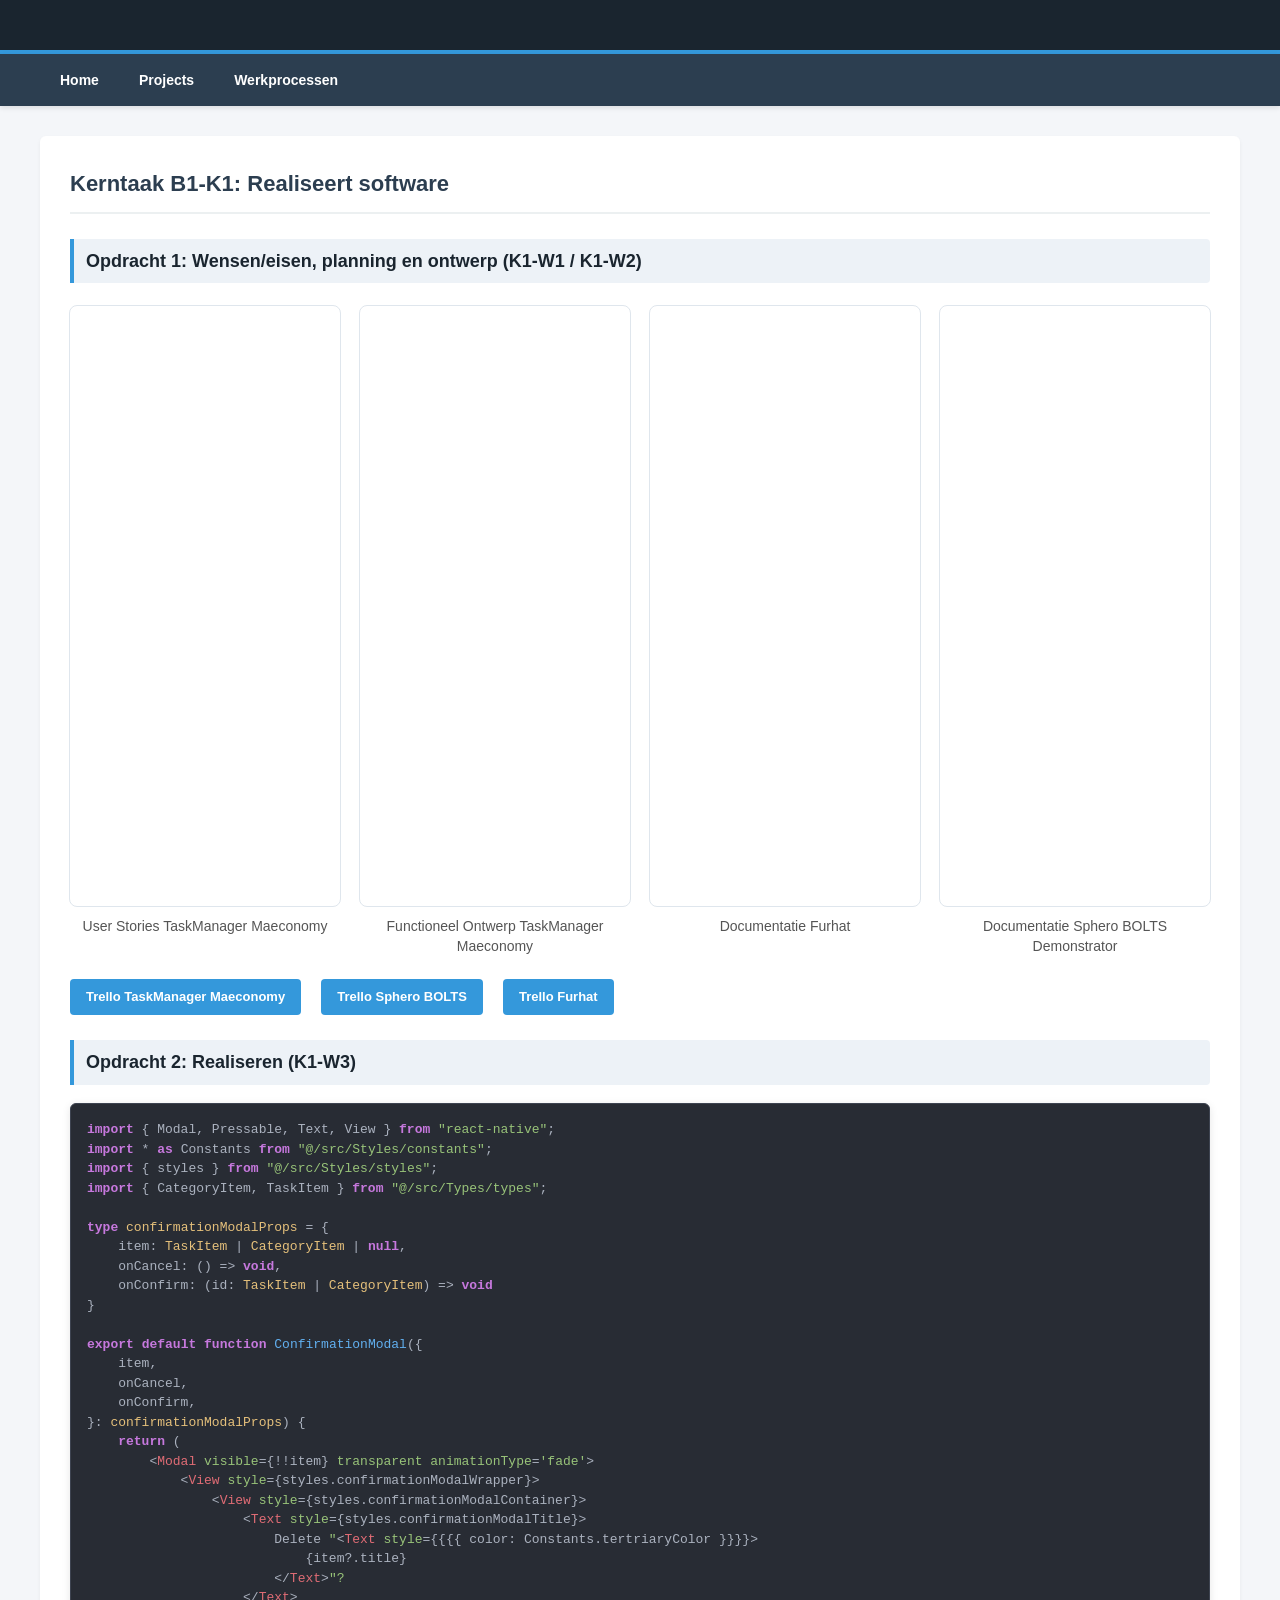
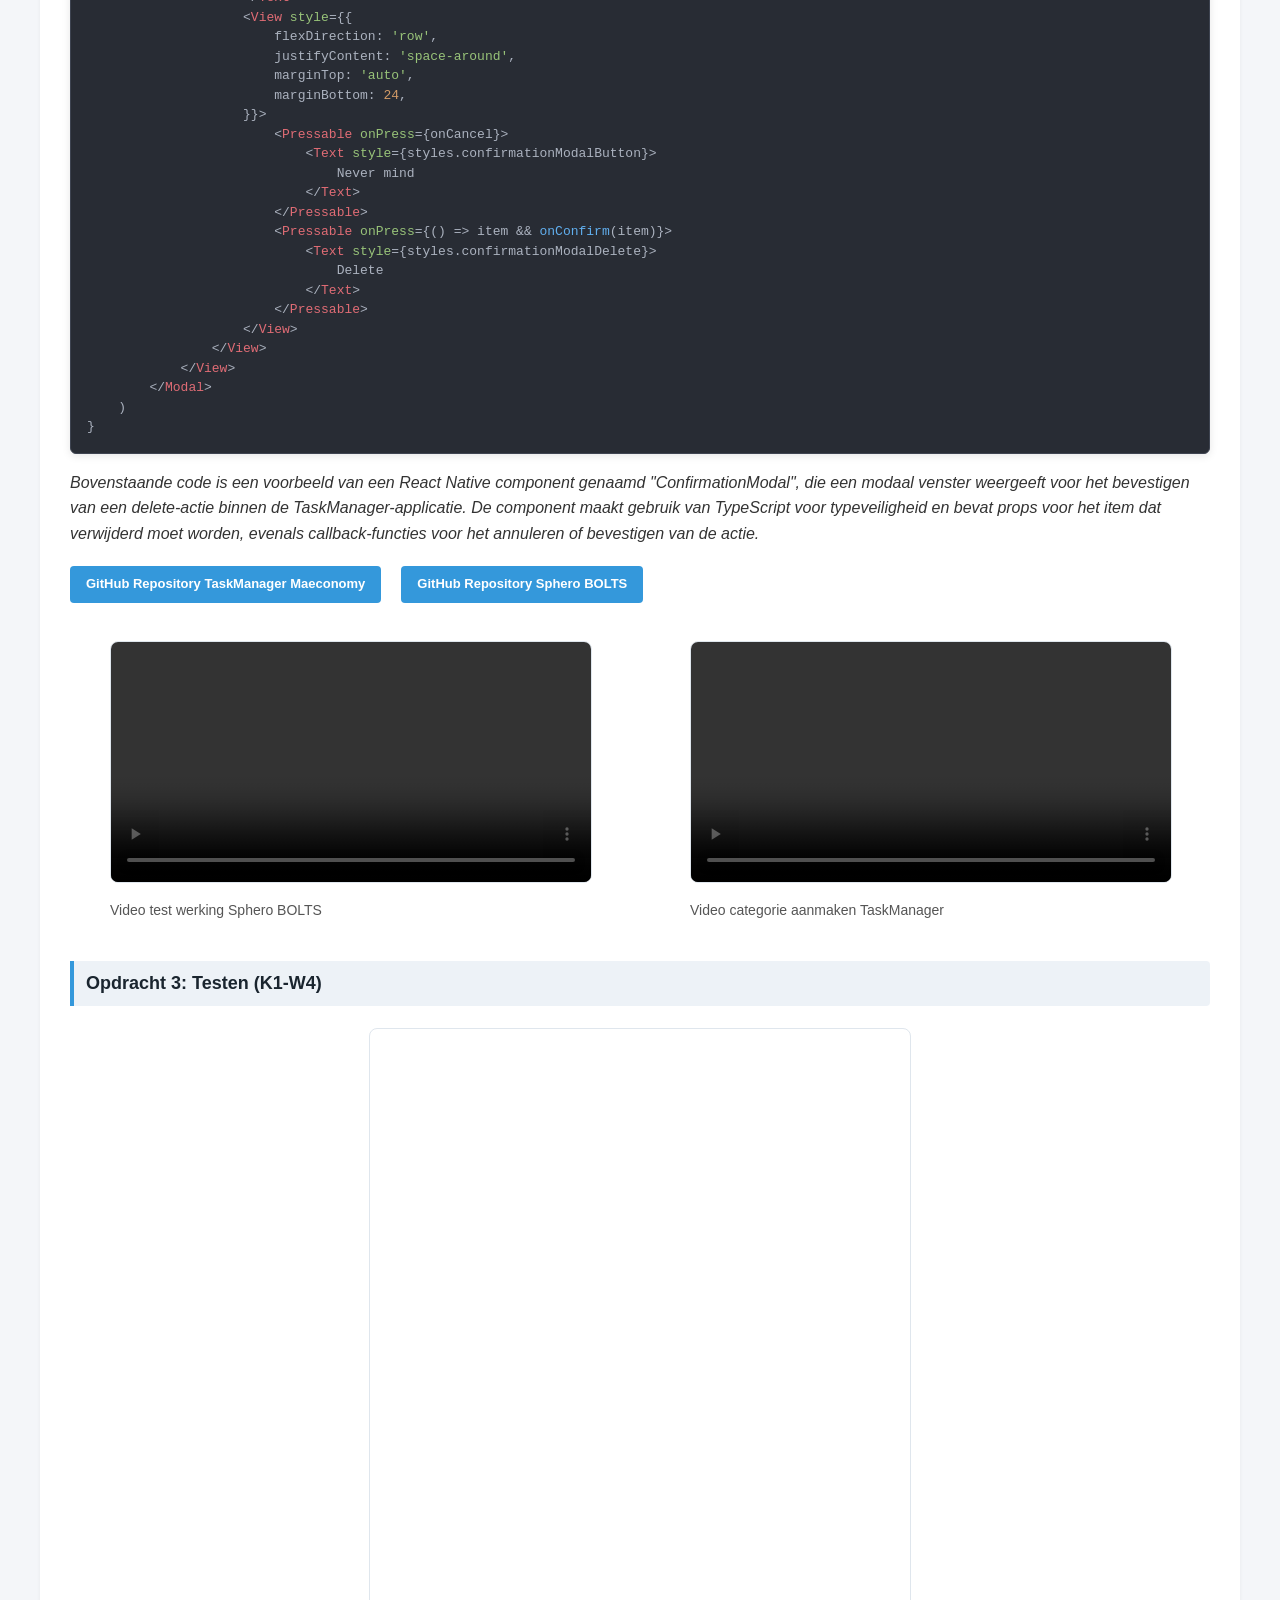
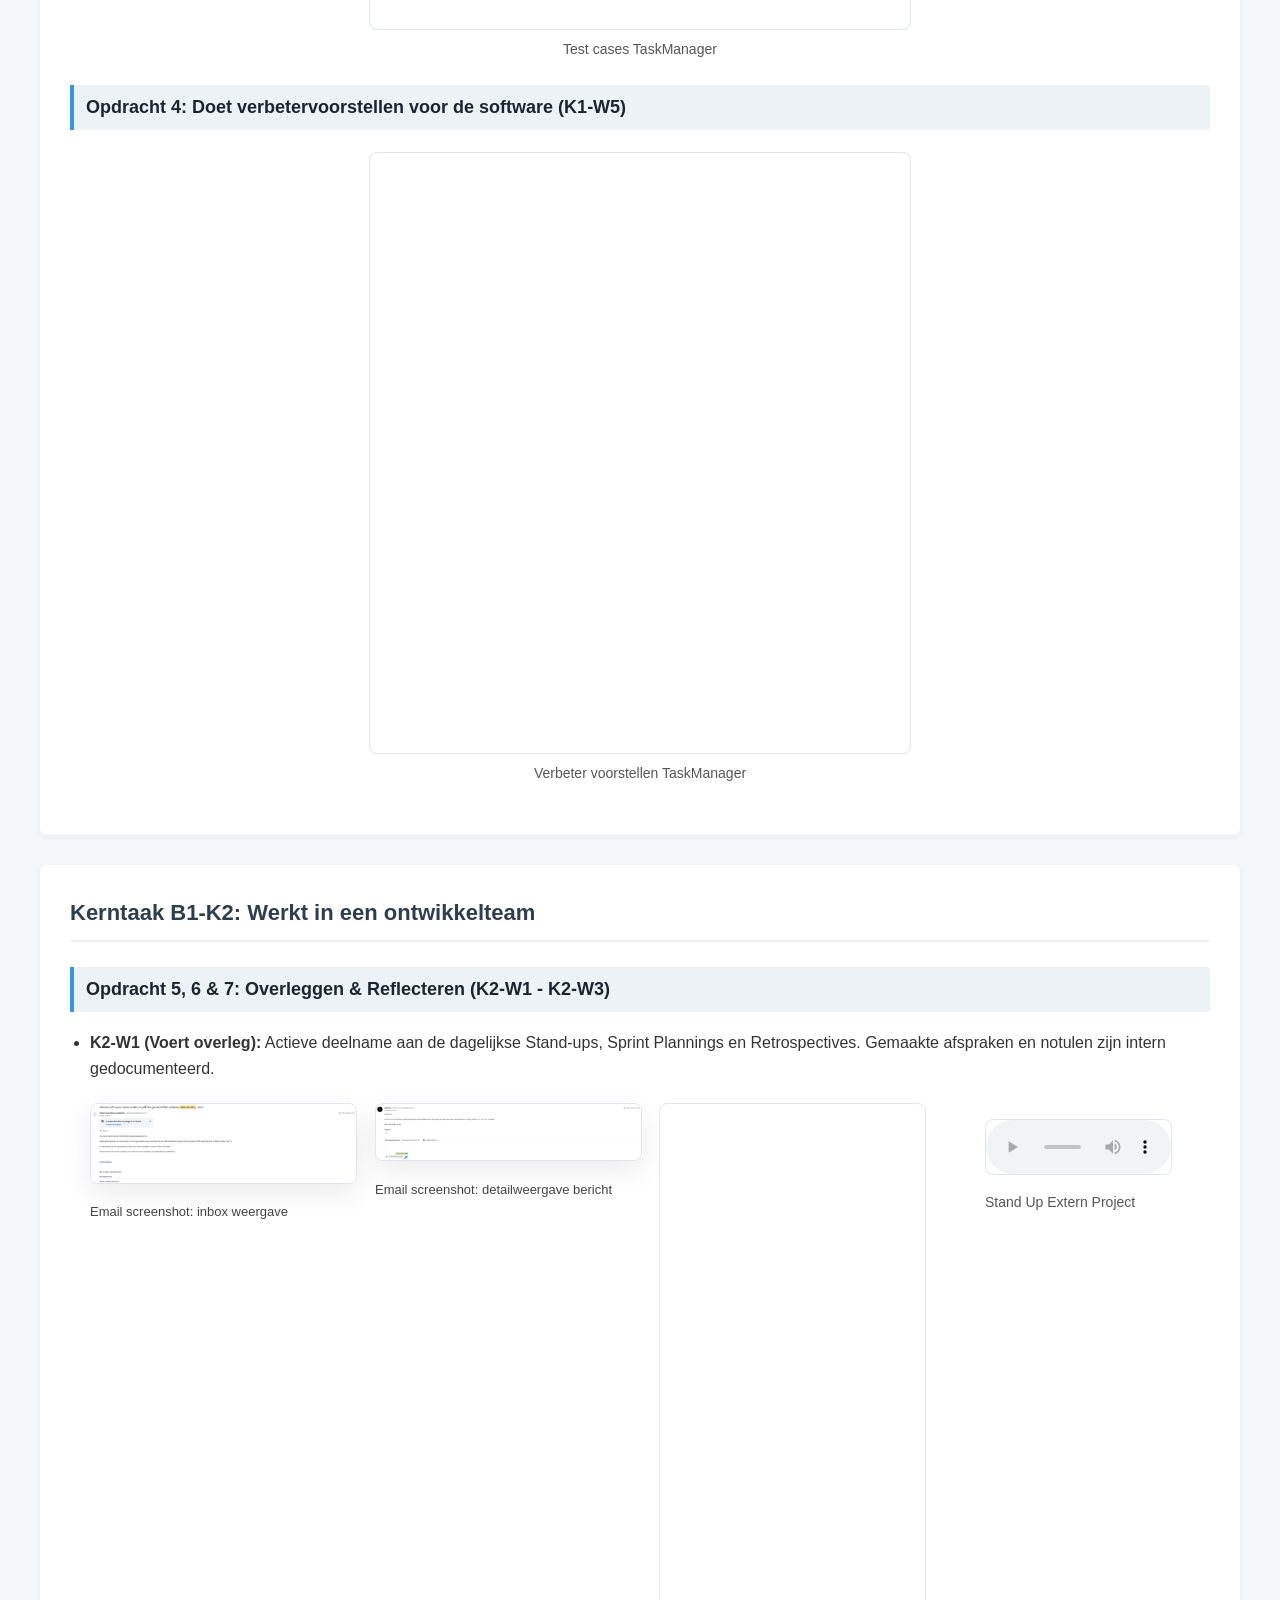
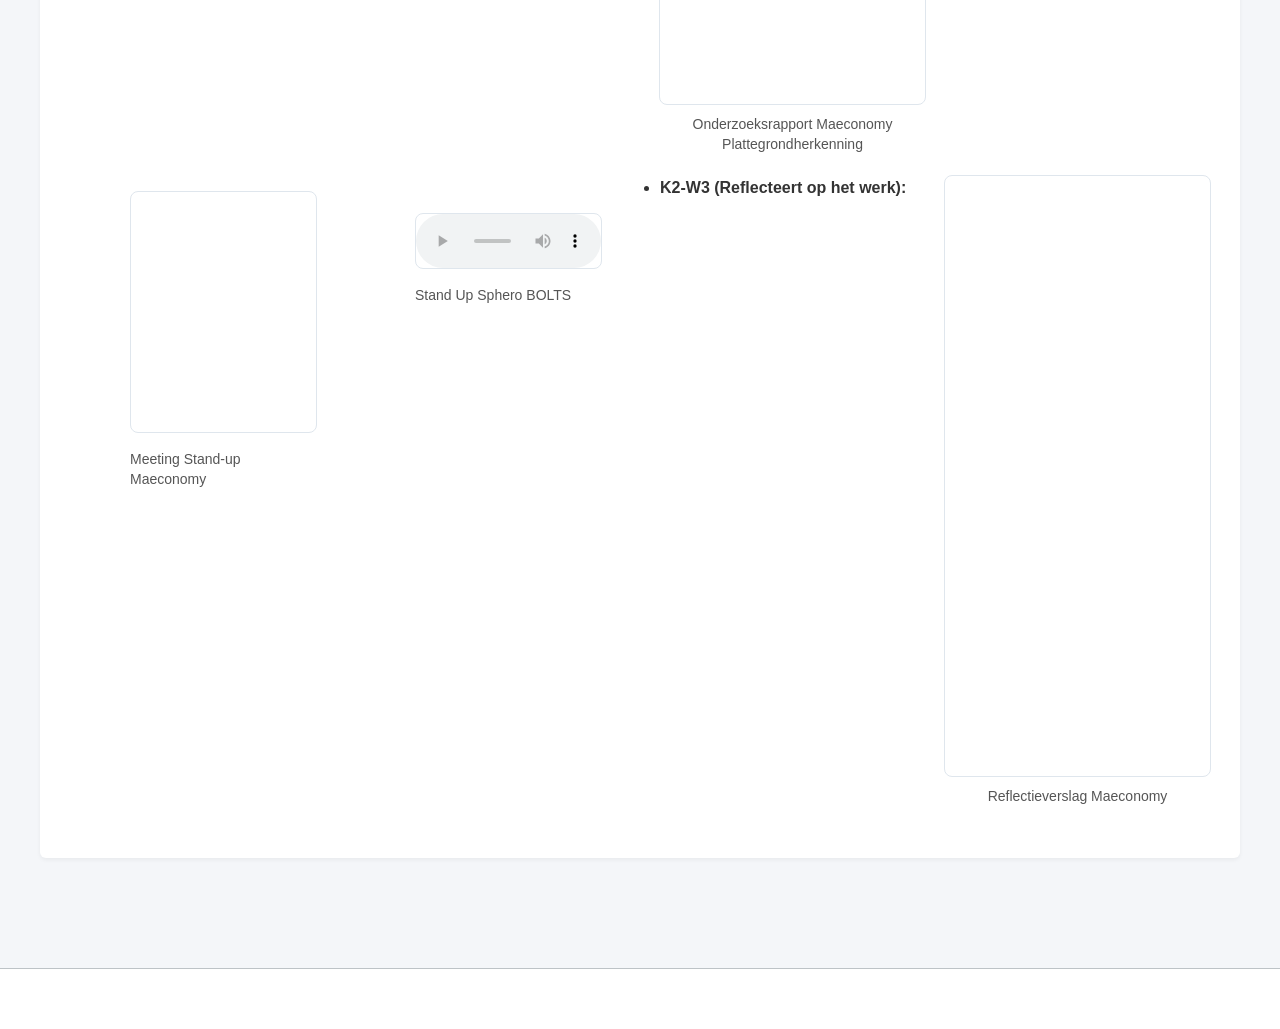
==== werkprocessen.html @ b3687cdc "removed html folder" ====
<!DOCTYPE html>
<html lang="nl">

<head>
    <meta charset="UTF-8">
    <meta name="viewport" content="width=device-width, initial-scale=1.0">
    <title>Examenportfolio Software Developer</title>
    <script src="https://cdn.jsdelivr.net/npm/mermaid@10.9.1/dist/mermaid.min.js"></script>
    <link rel="stylesheet" href="styles.css">
    <script>
        document.addEventListener("DOMContentLoaded", function () {
            mermaid.initialize({
                startOnLoad: true,
                theme: 'neutral',
                securityLevel: 'loose' // Helpt bij het lokaal openen van HTML-bestanden
            });
        });
    </script>
</head>

<body>
    <header>
    </header>
    <nav>
        <div class="nav-container">
            <a href="index.html">Home</a>
            <a href="projects.html">Projects</a>
            <a href="werkprocessen.html">Werkprocessen</a>
        </div>
    </nav>
    <div class="container">
        <section id="b1-k1" class="card">
            <h2>Kerntaak B1-K1: Realiseert software</h2>
            <h3>Opdracht 1: Wensen/eisen, planning en ontwerp (K1-W1 / K1-W2)</h3>
            <div class="figure-grid">
                <figure class="document-figure">
                    <div class="pdf-click-overlay"
                        data-pdf-src="../Bewijsstukken/PDFS/User Stories Task Manager Maeconomy.pdf#toolbar=0"
                        data-pdf-title="User Stories TaskManager Maeconomy"></div>
                    <iframe src="../Bewijsstukken/PDFS/User Stories Task Manager Maeconomy.pdf#toolbar=0" width="500"
                        height="600" data-pdf-title="User Stories TaskManager Maeconomy"></iframe>
                    <figcaption>User Stories TaskManager Maeconomy</figcaption>
                </figure>
                <figure class="document-figure">
                    <div class="pdf-click-overlay"
                        data-pdf-src="../Bewijsstukken/PDFS/Functioneel Ontwerp TaskManager Maeconomy.pdf#toolbar=0"
                        data-pdf-title="Functioneel Ontwerp TaskManager Maeconomy"></div>
                    <iframe src="../Bewijsstukken/PDFS/Functioneel Ontwerp TaskManager Maeconomy.pdf#toolbar=0"
                        width="500" height="600" data-pdf-title="Functioneel Ontwerp TaskManager Maeconomy"></iframe>
                    <figcaption>Functioneel Ontwerp TaskManager Maeconomy</figcaption>
                </figure>
                <figure class="document-figure">
                    <div class="pdf-click-overlay"
                        data-pdf-src="../Bewijsstukken/PDFS/Documentatie Furhat.pdf#toolbar=0"
                        data-pdf-title="Documentatie Furhat"></div>
                    <iframe src="../Bewijsstukken/PDFS/Documentatie Furhat.pdf#toolbar=0" width="500" height="600"
                        data-pdf-title="Documentatie Furhat"></iframe>
                    <figcaption>Documentatie Furhat</figcaption>
                </figure>
                <figure class="document-figure">
                    <div class="pdf-click-overlay"
                        data-pdf-src="../Bewijsstukken/PDFS/Sphero BOLTS Demonstrator.pdf#toolbar=0"
                        data-pdf-title="Documentatie Sphero BOLTS Demonstrator"></div>
                    <iframe src="../Bewijsstukken/PDFS/Sphero BOLTS Demonstrator.pdf#toolbar=0" width="500" height="600"
                        data-pdf-title="Documentatie Sphero BOLTS Demonstrator"></iframe>
                    <figcaption>Documentatie Sphero BOLTS Demonstrator</figcaption>
                </figure>
            </div>

            <div class="resource-links">
                <a href="https://trello.com/b/QUYER3Qf/taskmanagermaeconomy" class="btn-link" target="_blank">Trello
                    TaskManager Maeconomy</a>
                <a href="https://trello.com/b/1ATTnzGC/brightlands-sphero-project" class="btn-link"
                    target="_blank">Trello Sphero BOLTS</a>
                <a href="https://trello.com/b/avZGE5Xx/stadslabs-chatbot-project" class="btn-link"
                    target="_blank">Trello Furhat</a>
            </div>

            <h3>Opdracht 2: Realiseren (K1-W3)</h3>
            <pre><code><span class="keyword">import</span> { Modal, Pressable, Text, View } <span class="keyword">from</span> <span class="string">"react-native"</span>;
<span class="keyword">import</span> * <span class="keyword">as</span> Constants <span class="keyword">from</span> <span class="string">"@/src/Styles/constants"</span>;
<span class="keyword">import</span> { styles } <span class="keyword">from</span> <span class="string">"@/src/Styles/styles"</span>;
<span class="keyword">import</span> { CategoryItem, TaskItem } <span class="keyword">from</span> <span class="string">"@/src/Types/types"</span>;

<span class="keyword">type</span> <span class="type">confirmationModalProps</span> = {
    item: <span class="type">TaskItem</span> | <span class="type">CategoryItem</span> | <span class="keyword">null</span>,
    onCancel: () => <span class="keyword">void</span>,
    onConfirm: (id: <span class="type">TaskItem</span> | <span class="type">CategoryItem</span>) => <span class="keyword">void</span>
}

<span class="keyword">export</span> <span class="keyword">default</span> <span class="keyword">function</span> <span class="function">ConfirmationModal</span>({
    item,
    onCancel,
    onConfirm,
}: <span class="type">confirmationModalProps</span>) {
    <span class="keyword">return</span> (
        &lt;<span class="tag">Modal</span> <span class="attr">visible</span>={!!item} <span class="attr">transparent</span> <span class="attr">animationType</span>=<span class="string">'fade'</span>&gt;
            &lt;<span class="tag">View</span> <span class="attr">style</span>={styles.confirmationModalWrapper}&gt;
                &lt;<span class="tag">View</span> <span class="attr">style</span>={styles.confirmationModalContainer}&gt;
                    &lt;<span class="tag">Text</span> <span class="attr">style</span>={styles.confirmationModalTitle}&gt;
                        Delete <span class="string">"</span>&lt;<span class="tag">Text</span> <span class="attr">style</span>={{{{ color: Constants.tertriaryColor }}}}&gt;
                            {item?.title}
                        &lt;/<span class="tag">Text</span>&gt;<span class="string">"?</span>
                    &lt;/<span class="tag">Text</span>&gt;
                    &lt;<span class="tag">View</span> <span class="attr">style</span>={{
                        flexDirection: <span class="string">'row'</span>,
                        justifyContent: <span class="string">'space-around'</span>,
                        marginTop: <span class="string">'auto'</span>,
                        marginBottom: <span class="number">24</span>,
                    }}&gt;
                        &lt;<span class="tag">Pressable</span> <span class="attr">onPress</span>={onCancel}&gt;
                            &lt;<span class="tag">Text</span> <span class="attr">style</span>={styles.confirmationModalButton}&gt;
                                Never mind
                            &lt;/<span class="tag">Text</span>&gt;
                        &lt;/<span class="tag">Pressable</span>&gt;
                        &lt;<span class="tag">Pressable</span> <span class="attr">onPress</span>={() => item && <span class="function">onConfirm</span>(item)}&gt;
                            &lt;<span class="tag">Text</span> <span class="attr">style</span>={styles.confirmationModalDelete}&gt;
                                Delete
                            &lt;/<span class="tag">Text</span>&gt;
                        &lt;/<span class="tag">Pressable</span>&gt;
                    &lt;/<span class="tag">View</span>&gt;
                &lt;/<span class="tag">View</span>&gt;
            &lt;/<span class="tag">View</span>&gt;
        &lt;/<span class="tag">Modal</span>&gt;
    )
}</code></pre>
            <p><em>Bovenstaande code is een voorbeeld van een React Native component genaamd "ConfirmationModal", die
                    een modaal venster weergeeft voor het bevestigen van een delete-actie binnen de
                    TaskManager-applicatie. De component maakt gebruik van TypeScript voor typeveiligheid en bevat props
                    voor het item dat verwijderd moet worden, evenals callback-functies voor het annuleren of bevestigen
                    van de actie.</em></p>

            <div class="resource-links">
                <a href="https://github.com/Zentyrr/TaskManagerMaeconomy" class="btn-link" target="_blank">GitHub
                    Repository TaskManager Maeconomy</a>
                <a href="https://github.com/MuhammadHasoun/SpheroBolts" class="btn-link" target="_blank">GitHub
                    Repository Sphero BOLTS</a>
            </div>
            <div class="figure-grid">
                <figure class="media-figure">
                    <video width="320" height="240" controls>
                        <source src="../Bewijsstukken/Video's/Demonstratie BOLTS.mp4" type="video/mp4">
                    </video>
                    <figcaption>Video test werking Sphero BOLTS</figcaption>
                </figure>
                <figure class="media-figure">
                    <video width="320" height="240" controls>
                        <source src="../Bewijsstukken/Video's/Screen_Recording_2026-01-12_123313.mp4" type="video/mp4">
                    </video>
                    <figcaption>Video categorie aanmaken TaskManager</figcaption>
                </figure>
            </div>

            <h3>Opdracht 3: Testen (K1-W4)</h3>
            <div class="figure-grid">
                <figure class="document-figure">
                    <div class="pdf-click-overlay"
                        data-pdf-src="../Bewijsstukken/PDFS/Test cases TaskManager.pdf#toolbar=0"
                        data-pdf-title="Test cases TaskManager"></div>
                    <iframe src="../Bewijsstukken/PDFS/Test cases TaskManager.pdf#toolbar=0" width="500" height="600"
                        data-pdf-title="Test cases TaskManager"></iframe>
                    <figcaption>Test cases TaskManager</figcaption>
                </figure>
            </div>

            <h3>Opdracht 4: Doet verbetervoorstellen voor de software (K1-W5)</h3>
            <div class="figure-grid">
                <figure class="document-figure">
                    <div class="pdf-click-overlay"
                        data-pdf-src="../Bewijsstukken/PDFS/Verbetervoorstellen Task Manager.pdf#toolbar=0"
                        data-pdf-title="Verbeter voorstellen TaskManager"></div>
                    <iframe src="../Bewijsstukken/PDFS/Verbetervoorstellen Task Manager.pdf#toolbar=0" width="500"
                        height="600" data-pdf-title="Verbeter voorstellen TaskManager"></iframe>
                    <figcaption>Verbeter voorstellen TaskManager</figcaption>
                </figure>
            </div>
        </section>

        <section id="b1-k2" class="card">
            <h2>Kerntaak B1-K2: Werkt in een ontwikkelteam</h2>
            <h3>Opdracht 5, 6 & 7: Overleggen & Reflecteren (K2-W1 - K2-W3)</h3>
            <ul>
                <li><strong>K2-W1 (Voert overleg):</strong> Actieve deelname aan de dagelijkse Stand-ups, Sprint
                    Plannings en Retrospectives. Gemaakte afspraken en notulen zijn intern gedocumenteerd.</li>
                <div class="figure-grid">
                    <figure class="media-figure screenshot-figure">
                        <a href="#" class="screenshot-lightbox-trigger"
                            data-src="../Bewijsstukken/Screenshots/Screenshot 2026-06-05 051220.png"
                            data-caption="Email screenshot: inbox weergave">
                            <img class="screenshot-image"
                                src="../Bewijsstukken/Screenshots/Screenshot 2026-06-05 051220.png"
                                alt="Email screenshot 1">
                        </a>
                        <figcaption>Email screenshot: inbox weergave</figcaption>
                    </figure>
                    <figure class="media-figure screenshot-figure">
                        <a href="#" class="screenshot-lightbox-trigger"
                            data-src="../Bewijsstukken/Screenshots/Screenshot 2026-06-05 051240.png"
                            data-caption="Email screenshot: detailweergave bericht">
                            <img class="screenshot-image"
                                src="../Bewijsstukken/Screenshots/Screenshot 2026-06-05 051240.png"
                                alt="Email screenshot 2">
                        </a>
                        <figcaption>Email screenshot: detailweergave bericht</figcaption>
                    </figure>
                    <figure class="document-figure">
                        <div class="pdf-click-overlay"
                            data-pdf-src="../Bewijsstukken/PDFS/Onderzoeksrapport Maeconomy Plattegrondherkenning.pdf#toolbar=0"
                            data-pdf-title="Onderzoeksrapport Maeconomy Plattegrondherkenning"></div>
                        <iframe
                            src="../Bewijsstukken/PDFS/Onderzoeksrapport Maeconomy Plattegrondherkenning.pdf#toolbar=0"
                            width="500" height="600"
                            data-pdf-title="Onderzoeksrapport Maeconomy Plattegrondherkenning"></iframe>
                        <figcaption>Onderzoeksrapport Maeconomy Plattegrondherkenning</figcaption>
                    </figure>
                    <figure class="media-figure">
                        <audio controls>
                            <source src="../Bewijsstukken/Audio/27-11-2023 (min 6.47).m4a" type="audio/mp4">
                        </audio>
                        <figcaption>Stand Up Extern Project</figcaption>
                    </figure>
                    <figure class="media-figure">
                        <iframe width="320" height="240" src="https://www.youtube.com/embed/JKkJzpFByNU" 
                            title="Meeting Stand-up Maeconomy" frameborder="0" 
                            allow="accelerometer; autoplay; clipboard-write; encrypted-media; gyroscope; picture-in-picture; web-share" 
                            allowfullscreen>
                        </iframe>
                        <figcaption>Meeting Stand-up Maeconomy</figcaption>
                    </figure>
                    <div class="figure-grid">
                        <figure class="media-figure">
                            <audio controls>
                                <source src="../Bewijsstukken/Audio/Februari 7 Stand up.m4a" type="audio/mp4">
                            </audio>
                            <figcaption>Stand Up Sphero BOLTS</figcaption>
                        </figure>

                    </div>
                    <li><strong>K2-W3 (Reflecteert op het werk):</strong></li>
                    <figure class="document-figure">
                        <div class="pdf-click-overlay"
                            data-pdf-src="../Bewijsstukken/PDFS/Reflectieverslag Maeconomy.pdf#toolbar=0"
                            data-pdf-title="Reflectieverslag Maeconomy"></div>
                        <iframe src="../Bewijsstukken/PDFS/Reflectieverslag Maeconomy.pdf#toolbar=0" width="500"
                            height="600" data-pdf-title="Reflectieverslag Maeconomy"
                            data-pdf-title="Reflectieverslag Maeconomy"></iframe>
                        <figcaption>Reflectieverslag Maeconomy</figcaption>
                    </figure>
            </ul>

        </section>
    </div>

    <div id="lightboxOverlay" class="lightbox-overlay" aria-hidden="true">
        <div class="lightbox-content" role="dialog" aria-modal="true" aria-labelledby="lightboxCaption">
            <button type="button" class="lightbox-close" aria-label="Sluit screenshot">×</button>
            <img id="lightboxImage" src="" alt="Screenshot preview">
            <p id="lightboxCaption"></p>
        </div>
    </div>

    <div id="pdfFullscreenOverlay" class="pdf-fullscreen-overlay" aria-hidden="true">
        <div class="pdf-fullscreen-content" role="dialog" aria-modal="true">
            <button type="button" class="pdf-fullscreen-close" aria-label="Sluit PDF">×</button>
            <iframe id="pdfFullscreenFrame" src="" title="PDF Viewer"></iframe>
            <p id="pdfFullscreenTitle" class="pdf-fullscreen-title"></p>
        </div>
    </div>

    <div class="footer">

    </div>

    <script>
        document.addEventListener('DOMContentLoaded', function () {
            // Screenshot Lightbox
            const overlay = document.getElementById('lightboxOverlay');
            const lightboxImage = document.getElementById('lightboxImage');
            const lightboxCaption = document.getElementById('lightboxCaption');
            const closeButton = overlay.querySelector('.lightbox-close');
            const triggers = document.querySelectorAll('.screenshot-lightbox-trigger');

            function openLightbox(src, caption, alt) {
                lightboxImage.src = src;
                lightboxImage.alt = alt;
                lightboxCaption.textContent = caption;
                overlay.classList.add('visible');
                overlay.setAttribute('aria-hidden', 'false');
            }

            function closeLightbox() {
                overlay.classList.remove('visible');
                overlay.setAttribute('aria-hidden', 'true');
                lightboxImage.src = '';
            }

            triggers.forEach(trigger => {
                trigger.addEventListener('click', function (event) {
                    event.preventDefault();
                    openLightbox(this.dataset.src, this.dataset.caption, this.querySelector('img').alt);
                });
            });

            closeButton.addEventListener('click', closeLightbox);
            overlay.addEventListener('click', function (event) {
                if (event.target === overlay) {
                    closeLightbox();
                }
            });

            document.addEventListener('keydown', function (event) {
                if (event.key === 'Escape' && overlay.classList.contains('visible')) {
                    closeLightbox();
                }
            });

            // PDF Fullscreen Viewer
            const pdfOverlay = document.getElementById('pdfFullscreenOverlay');
            const pdfFrame = document.getElementById('pdfFullscreenFrame');
            const pdfTitle = document.getElementById('pdfFullscreenTitle');
            const pdfCloseButton = pdfOverlay.querySelector('.pdf-fullscreen-close');
            const pdfClickOverlays = document.querySelectorAll('.pdf-click-overlay');

            function openPdfFullscreen(src, title) {
                pdfFrame.src = src;
                pdfTitle.textContent = title;
                pdfOverlay.classList.add('visible');
                pdfOverlay.setAttribute('aria-hidden', 'false');
                document.body.style.overflow = 'hidden';
            }

            function closePdfFullscreen() {
                pdfOverlay.classList.remove('visible');
                pdfOverlay.setAttribute('aria-hidden', 'true');
                pdfFrame.src = '';
                document.body.style.overflow = 'auto';
            }

            pdfClickOverlays.forEach(overlay => {
                overlay.addEventListener('click', function (event) {
                    event.stopPropagation();
                    const src = this.getAttribute('data-pdf-src');
                    const title = this.getAttribute('data-pdf-title') || 'PDF Document';
                    openPdfFullscreen(src, title);
                });
            });

            pdfCloseButton.addEventListener('click', closePdfFullscreen);
            pdfOverlay.addEventListener('click', function (event) {
                if (event.target === pdfOverlay) {
                    closePdfFullscreen();
                }
            });

            document.addEventListener('keydown', function (event) {
                if (event.key === 'Escape' && pdfOverlay.classList.contains('visible')) {
                    closePdfFullscreen();
                }
            });
        });
    </script>
</body>

</html>
---- styles.css ----
:root {
            --primary-color: #2c3e50;
            --secondary-color: #1a252f;
            --accent-color: #3498db;
            --bg-color: #f4f6f9;
            --card-bg: #ffffff;
            --text-color: #333333;
            --border-color: #bdc3c7;
        }

        body {
            font-family: 'Segoe UI', Tahoma, Geneva, Verdana, sans-serif;
            line-height: 1.6;
            color: var(--text-color);
            margin: 0;
            padding: 0;
            background-color: var(--bg-color);
        }

        header {
            background-color: var(--secondary-color);
            color: #ffffff;
            padding: 25px 30px;
            border-bottom: 4px solid var(--accent-color);
        }

        header h1 {
            margin: 0;
            font-size: 26px;
            letter-spacing: 0.5px;
        }

        header p {
            margin: 5px 0 0 0;
            font-size: 14px;
            color: #b8c2cc;
        }

        nav {
            background-color: var(--primary-color);
            padding: 0;
            position: sticky;
            top: 0;
            z-index: 1000;
            box-shadow: 0 2px 5px rgba(0, 0, 0, 0.1);
        }

        nav .nav-container {
            max-width: 1200px;
            margin: 0 auto;
            display: flex;
            flex-direction: row;
            flex-wrap: wrap;
        }

        nav a {
            color: #ffffff;
            text-decoration: none;
            padding: 15px 20px;
            font-weight: 600;
            font-size: 14px;
            transition: background-color 0.3s;
            
        }

        nav a:hover {
            background-color: var(--accent-color);
        }

        .container {
            padding: 30px 20px;
            max-width: 1200px;
            margin: 0 auto;
        }

        .hero {
            background: linear-gradient(135deg, var(--primary-color) 0%, var(--secondary-color) 100%);
            color: #ffffff;
            padding: 80px 40px;
            border-radius: 8px;
            text-align: center;
            margin-bottom: 60px;
            box-shadow: 0 10px 30px rgba(0, 0, 0, 0.1);
        }

        .hero-content h2 {
            color: #ffffff;
            border: none;
            padding: 0;
            font-size: 42px;
            margin: 0 0 20px 0;
        }

        .hero-subtitle {
            font-size: 18px;
            line-height: 1.8;
            margin-bottom: 30px;
            max-width: 700px;
            margin-left: auto;
            margin-right: auto;
            color: #e8f0f7;
        }

        .hero-buttons {
            display: flex;
            gap: 15px;
            justify-content: center;
            flex-wrap: wrap;
        }

        .btn-primary {
            display: inline-block;
            background-color: var(--accent-color);
            color: #ffffff;
            text-decoration: none;
            padding: 12px 28px;
            border-radius: 4px;
            font-weight: 700;
            font-size: 15px;
            transition: all 0.3s;
            border: 2px solid var(--accent-color);
        }

        .btn-primary:hover {
            background-color: #2980b9;
            border-color: #2980b9;
            transform: translateY(-2px);
            box-shadow: 0 6px 16px rgba(52, 152, 219, 0.3);
        }

        .btn-secondary {
            display: inline-block;
            background-color: transparent;
            color: #ffffff;
            text-decoration: none;
            padding: 12px 28px;
            border-radius: 4px;
            font-weight: 700;
            font-size: 15px;
            transition: all 0.3s;
            border: 2px solid #ffffff;
        }

        .btn-secondary:hover {
            background-color: rgba(255, 255, 255, 0.1);
            transform: translateY(-2px);
        }

        .about-me {
            background: var(--card-bg);
            padding: 50px 40px;
            border-radius: 8px;
            box-shadow: 0 2px 8px rgba(0, 0, 0, 0.05);
        }

        .about-me h2 {
            text-align: center;
            margin-bottom: 40px;
        }

        .about-content {
            max-width: 900px;
            margin: 0 auto;
        }

        .about-text p {
            font-size: 16px;
            line-height: 1.8;
            margin-bottom: 20px;
            color: #555;
        }

        .skills-highlight {
            background: #f8f9fa;
            padding: 25px 30px;
            border-left: 4px solid var(--accent-color);
            border-radius: 4px;
            margin-top: 30px;
        }

        .skills-highlight h3 {
            background: none;
            padding: 0;
            border: none;
            margin: 0 0 15px 0;
            color: var(--primary-color);
            font-size: 18px;
        }

        .skills-highlight ul {
            list-style: none;
            padding: 0;
            margin: 0;
            display: grid;
            grid-template-columns: repeat(auto-fit, minmax(250px, 1fr));
            gap: 12px;
        }

        .skills-highlight li {
            padding: 10px 0;
            color: #333;
            border-bottom: 1px solid #e2e8f0;
            margin: 0;
        }

        .skills-highlight li:last-child {
            border-bottom: none;
        }

        .skills-highlight li::before {
            content: "✓ ";
            color: var(--accent-color);
            font-weight: bold;
            margin-right: 8px;
        }

        .card {
            background: var(--card-bg);
            padding: 30px;
            margin-bottom: 30px;
            border-radius: 6px;
            box-shadow: 0 2px 4px rgba(0, 0, 0, 0.05);
        }

        .figure-grid {
            display: grid;
            grid-template-columns: repeat(auto-fit, minmax(220px, 1fr));
            gap: 20px;
            margin: 22px 0;
            align-items: start;
        }

        .document-figure {
            display: flex;
            flex-direction: column;
            align-items: center;
            text-align: center;
            margin: 0;
            position: relative;
        }

        .pdf-click-overlay {
            position: absolute;
            top: 0;
            left: 0;
            width: 100%;
            height: 100%;
            cursor: pointer;
            z-index: 10;
        }

        .screenshot-figure {
            max-width: 420px;
            width: 100%;
            margin: 0 auto;
        }

        .document-figure iframe,
        .media-figure iframe,
        .media-figure video,
        .media-figure audio,
        .screenshot-image {
            width: 100%;
            max-width: 540px;
            border: 1px solid #dfe6ed;
            border-radius: 8px;
            background: #ffffff;
        }

        .screenshot-image {
            max-height: 340px;
            object-fit: contain;
            box-shadow: 0 10px 28px rgba(0, 0, 0, 0.08);
        }

        .document-figure figcaption,
        .media-figure figcaption {
            margin-top: 10px;
            font-size: 14px;
            color: #555;
            line-height: 1.4;
        }

        .screenshot-figure figcaption {
            margin-top: 12px;
            font-size: 13px;
            color: #444;
            max-width: 540px;
        }

        .screenshot-lightbox-trigger {
            display: block;
            width: 100%;
            max-width: 540px;
            cursor: zoom-in;
            text-decoration: none;
        }

        .lightbox-overlay {
            position: fixed;
            inset: 0;
            background: rgba(12, 22, 37, 0.82);
            display: none;
            align-items: center;
            justify-content: center;
            padding: 24px;
            z-index: 2000;
        }

        .lightbox-overlay.visible {
            display: flex;
        }

        .lightbox-content {
            max-width: 90vw;
            max-height: 90vh;
            width: 100%;
            position: relative;
            display: flex;
            flex-direction: column;
            align-items: center;
            gap: 16px;
        }

        .lightbox-content img {
            width: 100%;
            max-height: 80vh;
            object-fit: contain;
            border-radius: 12px;
            box-shadow: 0 24px 60px rgba(0, 0, 0, 0.35);
        }

        .lightbox-close {
            position: absolute;
            top: -10px;
            right: -10px;
            width: 40px;
            height: 40px;
            border: none;
            border-radius: 50%;
            background: rgba(255, 255, 255, 0.95);
            color: #1a252f;
            font-size: 24px;
            line-height: 1;
            cursor: pointer;
            box-shadow: 0 8px 22px rgba(0, 0, 0, 0.15);
        }

        .lightbox-close:hover {
            background: #ffffff;
        }

        .lightbox-content p {
            margin: 0;
            font-size: 14px;
            color: #f1f5f9;
            text-align: center;
            max-width: 90vw;
        }

        .resource-links {
            display: flex;
            flex-wrap: wrap;
            gap: 10px;
            margin: 20px 0;
        }

        h2 {
            color: var(--primary-color);
            border-bottom: 2px solid #ecf0f1;
            padding-bottom: 10px;
            margin-top: 0;
            font-size: 22px;
        }

        h3 {
            color: var(--secondary-color);
            margin-top: 25px;
            font-size: 18px;
            background-color: #edf2f7;
            padding: 8px 12px;
            border-left: 4px solid var(--accent-color);
            border-radius: 0 4px 4px 0;
        }

        ul,
        ol {
            padding-left: 20px;
        }

        li {
            margin-bottom: 8px;
        }

        table {
            width: 100%;
            border-collapse: collapse;
            margin: 20px 0;
            font-size: 14px;
        }

        table,
        th,
        td {
            border: 1px solid var(--border-color);
        }

        th,
        td {
            padding: 12px;
            text-align: left;
        }

        th {
            background-color: #f8f9fa;
            color: var(--primary-color);
            font-weight: 700;
        }

        tr:nth-child(even) {
            background-color: #fafbfc;
        }

        .badge {
            background-color: #e74c3c;
            color: white;
            padding: 3px 8px;
            border-radius: 3px;
            font-size: 11px;
            font-weight: bold;
            text-transform: uppercase;
        }

        .badge-should {
            background-color: #f39c12;
        }

        .badge-could {
            background-color: #2ecc71;
        }

        textarea {
            width: 100%;
            height: 100px;
            padding: 12px;
            border: 1px solid var(--border-color);
            border-radius: 4px;
            box-sizing: border-box;
            resize: vertical;
            font-family: inherit;
            margin-top: 5px;
            margin-bottom: 15px;
            background-color: #fafafa;
        }

        textarea:focus {
            outline: none;
            border-color: var(--accent-color);
            background-color: #ffffff;
        }

        .btn-link {
            display: inline-block;
            background-color: var(--accent-color);
            color: #ffffff;
            text-decoration: none;
            padding: 8px 16px;
            border-radius: 4px;
            font-weight: 600;
            font-size: 13px;
            margin-right: 10px;
            transition: background-color 0.2s;
        }

        .btn-link:hover {
            background-color: #2980b9;
        }

        .footer {
            text-align: center;
            padding: 30px;
            color: #7f8c8d;
            font-size: 13px;
            border-top: 1px solid var(--border-color);
            background-color: #ffffff;
            margin-top: 50px;
        }

        .diagram-container {
            background: #fafafa;
            padding: 20px;
            border: 1px solid #e2e8f0;
            border-radius: 6px;
            margin-top: 15px;
            display: flex;
            justify-content: center;
        }

        .document-figure iframe {
            cursor: pointer;
            transition: transform 0.2s, box-shadow 0.2s;
        }

        .document-figure iframe:hover {
            transform: scale(1.02);
            box-shadow: 0 4px 12px rgba(0, 0, 0, 0.15);
        }

        .pdf-fullscreen-overlay {
            position: fixed;
            inset: 0;
            background: rgba(12, 22, 37, 0.95);
            display: none;
            align-items: center;
            justify-content: center;
            padding: 24px;
            z-index: 3000;
        }

        .pdf-fullscreen-overlay.visible {
            display: flex;
        }

        .pdf-fullscreen-content {
            position: relative;
            width: 100%;
            height: 90vh;
            max-width: 95vw;
        }

        .pdf-fullscreen-content iframe {
            width: 100%;
            height: 100%;
            border: none;
            border-radius: 8px;
        }

        .pdf-fullscreen-close {
            position: absolute;
            top: -50px;
            right: 0;
            width: 40px;
            height: 40px;
            border: none;
            border-radius: 50%;
            background: rgba(255, 255, 255, 0.95);
            color: #1a252f;
            font-size: 28px;
            line-height: 1;
            cursor: pointer;
            box-shadow: 0 8px 22px rgba(0, 0, 0, 0.25);
            transition: background 0.2s;
        }

        .pdf-fullscreen-close:hover {
            background: #ffffff;
        }

        .pdf-fullscreen-title {
            position: absolute;
            bottom: -45px;
            left: 0;
            color: #f1f5f9;
            font-size: 14px;
            max-width: 95vw;
            white-space: nowrap;
            overflow: hidden;
            text-overflow: ellipsis;
        }

        pre {
            background-color: #282c34;
            color: #abb2bf;
            padding: 16px;
            border-radius: 6px;
            overflow-x: auto;
            font-family: 'Consolas', 'Monaco', 'Courier New', monospace;
            font-size: 13px;
            line-height: 1.5;
            border: 1px solid #3e4451;
            box-shadow: 0 2px 8px rgba(0, 0, 0, 0.1);
            margin: 15px 0;
        }

        code {
            font-family: 'Consolas', 'Monaco', 'Courier New', monospace;
            font-size: 13px;
            color: #d73a49;
        }

        pre code {
            color: #abb2bf;
            background: none;
            padding: 0;
        }

        /* Syntax Highlighting Classes */
        .keyword {
            color: #c678dd;
            font-weight: 600;
        }

        .string {
            color: #98c379;
        }

        .function {
            color: #61afef;
        }

        .type {
            color: #e5c07b;
        }

        .property {
            color: #61afef;
        }

        .comment {
            color: #5c6370;
            font-style: italic;
        }

        .operator {
            color: #abb2bf;
        }

        .tag {
            color: #e06c75;
        }

        .attr {
            color: #98c379;
        }

        .number {
            color: #d19a66;
        }

        .project-carousel {
            background: var(--card-bg);
            padding: 30px;
            border-radius: 6px;
            box-shadow: 0 2px 4px rgba(0, 0, 0, 0.08);
            margin-bottom: 30px;
        }

        .project-carousel h2 {
            margin-top: 0;
            font-size: 28px;
            letter-spacing: 0.2px;
        }

        .carousel-inner {
            display: grid;
            grid-auto-flow: column;
            grid-auto-columns: minmax(260px, 1fr);
            gap: 20px;
            overflow-x: auto;
            scroll-snap-type: x mandatory;
            scroll-behavior: smooth;
            padding-bottom: 10px;
            margin: 25px 0 10px;
        }

        .carousel-inner::-webkit-scrollbar {
            height: 10px;
        }

        .carousel-inner::-webkit-scrollbar-thumb {
            background: rgba(52, 152, 219, 0.5);
            border-radius: 10px;
        }

        .carousel-card {
            background: #ffffff;
            border: 1px solid #e5e9ef;
            border-radius: 10px;
            box-shadow: 0 8px 20px rgba(0, 0, 0, 0.03);
            padding: 24px;
            min-width: 260px;
            scroll-snap-align: start;
            display: flex;
            flex-direction: column;
            justify-content: space-between;
        }

        .carousel-card h3 {
            margin: 0 0 12px;
            font-size: 20px;
            color: var(--secondary-color);
        }

        .carousel-card p {
            margin: 0 0 16px;
            color: #555;
            line-height: 1.5;
            flex-grow: 1;
        }

        .project-tags {
            display: flex;
            flex-wrap: wrap;
            gap: 8px;
            margin-bottom: 18px;
        }

        .project-tag {
            font-size: 11px;
            font-weight: 700;
            text-transform: uppercase;
            letter-spacing: 0.5px;
            padding: 6px 10px;
            border-radius: 999px;
            background: #f1f6fb;
            color: #1f3d5a;
        }

        .carousel-controls {
            display: flex;
            justify-content: space-between;
            gap: 12px;
            flex-wrap: wrap;
            margin-top: 20px;
        }

        .carousel-button {
            flex: 1 1 120px;
            min-width: 100px;
            border: none;
            background: var(--accent-color);
            color: #ffffff;
            padding: 12px 18px;
            border-radius: 8px;
            cursor: pointer;
            font-size: 14px;
            font-weight: 700;
            transition: background-color 0.2s ease;
        }

        .carousel-button:hover {
            background: #2879b4;
        }

        .carousel-button:disabled {
            opacity: 0.55;
            cursor: not-allowed;
        }

        @media (max-width: 900px) {
            .carousel-inner {
                grid-auto-columns: minmax(220px, 1fr);
            }
        }

        @media (max-width: 640px) {
            .carousel-inner {
                grid-auto-columns: minmax(100%, 1fr);
            }

            .carousel-controls {
                flex-direction: column;
                align-items: stretch;
            }
        }

        @media (max-width: 768px) {
            nav .nav-container {
                flex-direction: column;
            }

            nav a {
                padding: 10px 20px;
                border-bottom: 1px solid rgba(255, 255, 255, 0.1);
            }

            table {
                display: block;
                overflow-x: auto;
            }

            pre {
                font-size: 12px;
                padding: 12px;
            }
        }
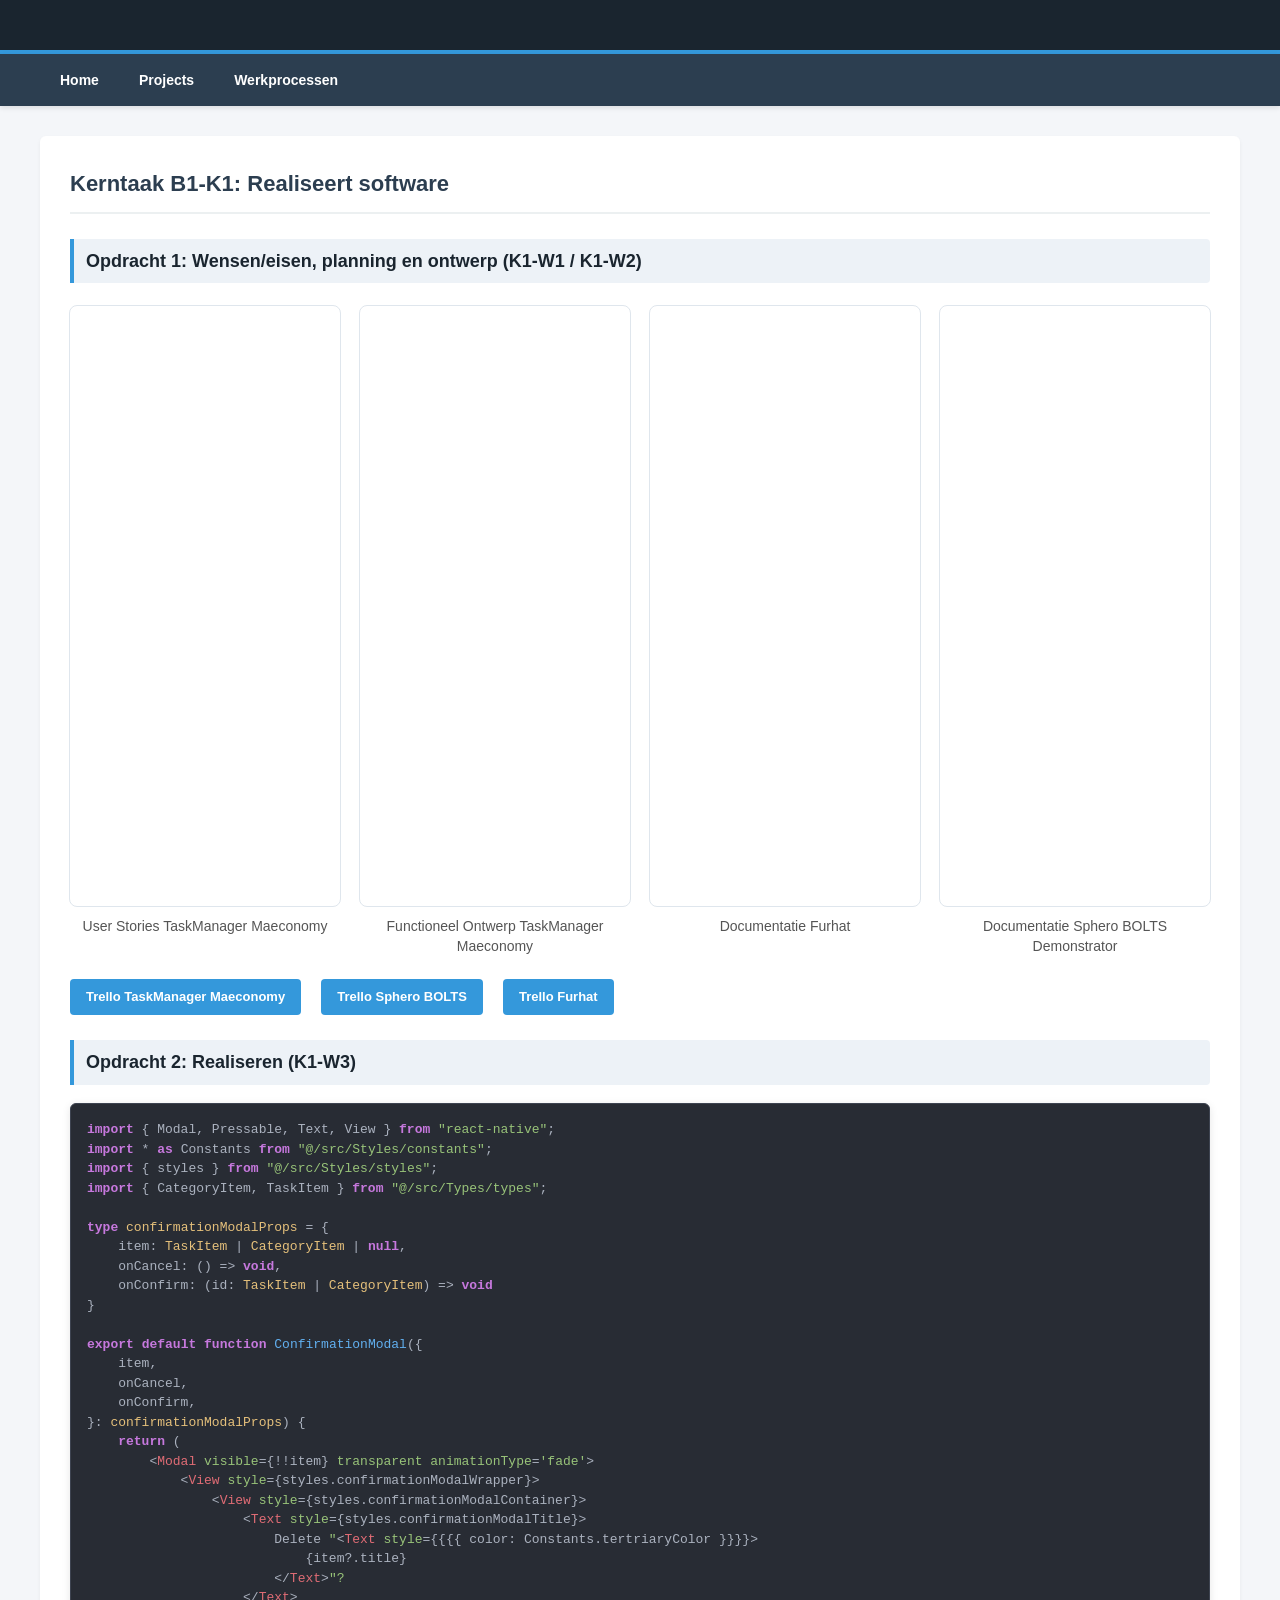
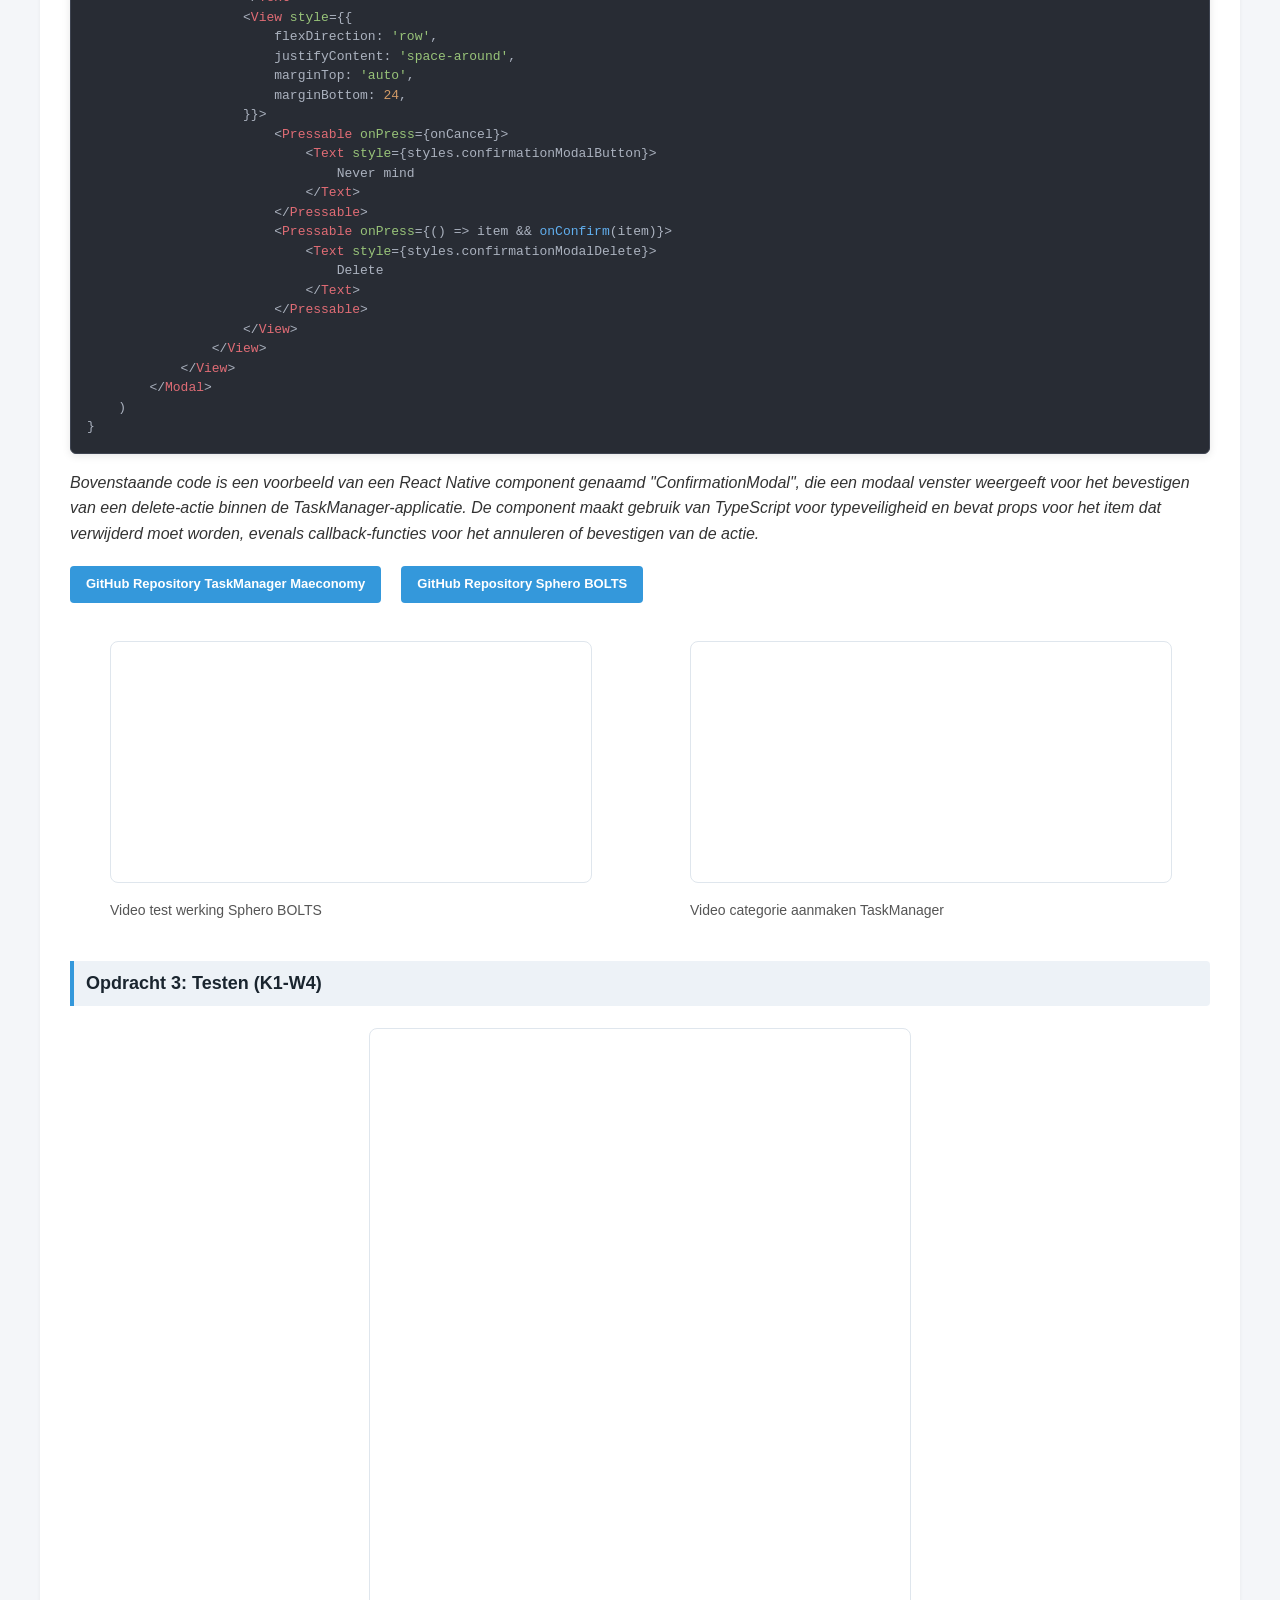
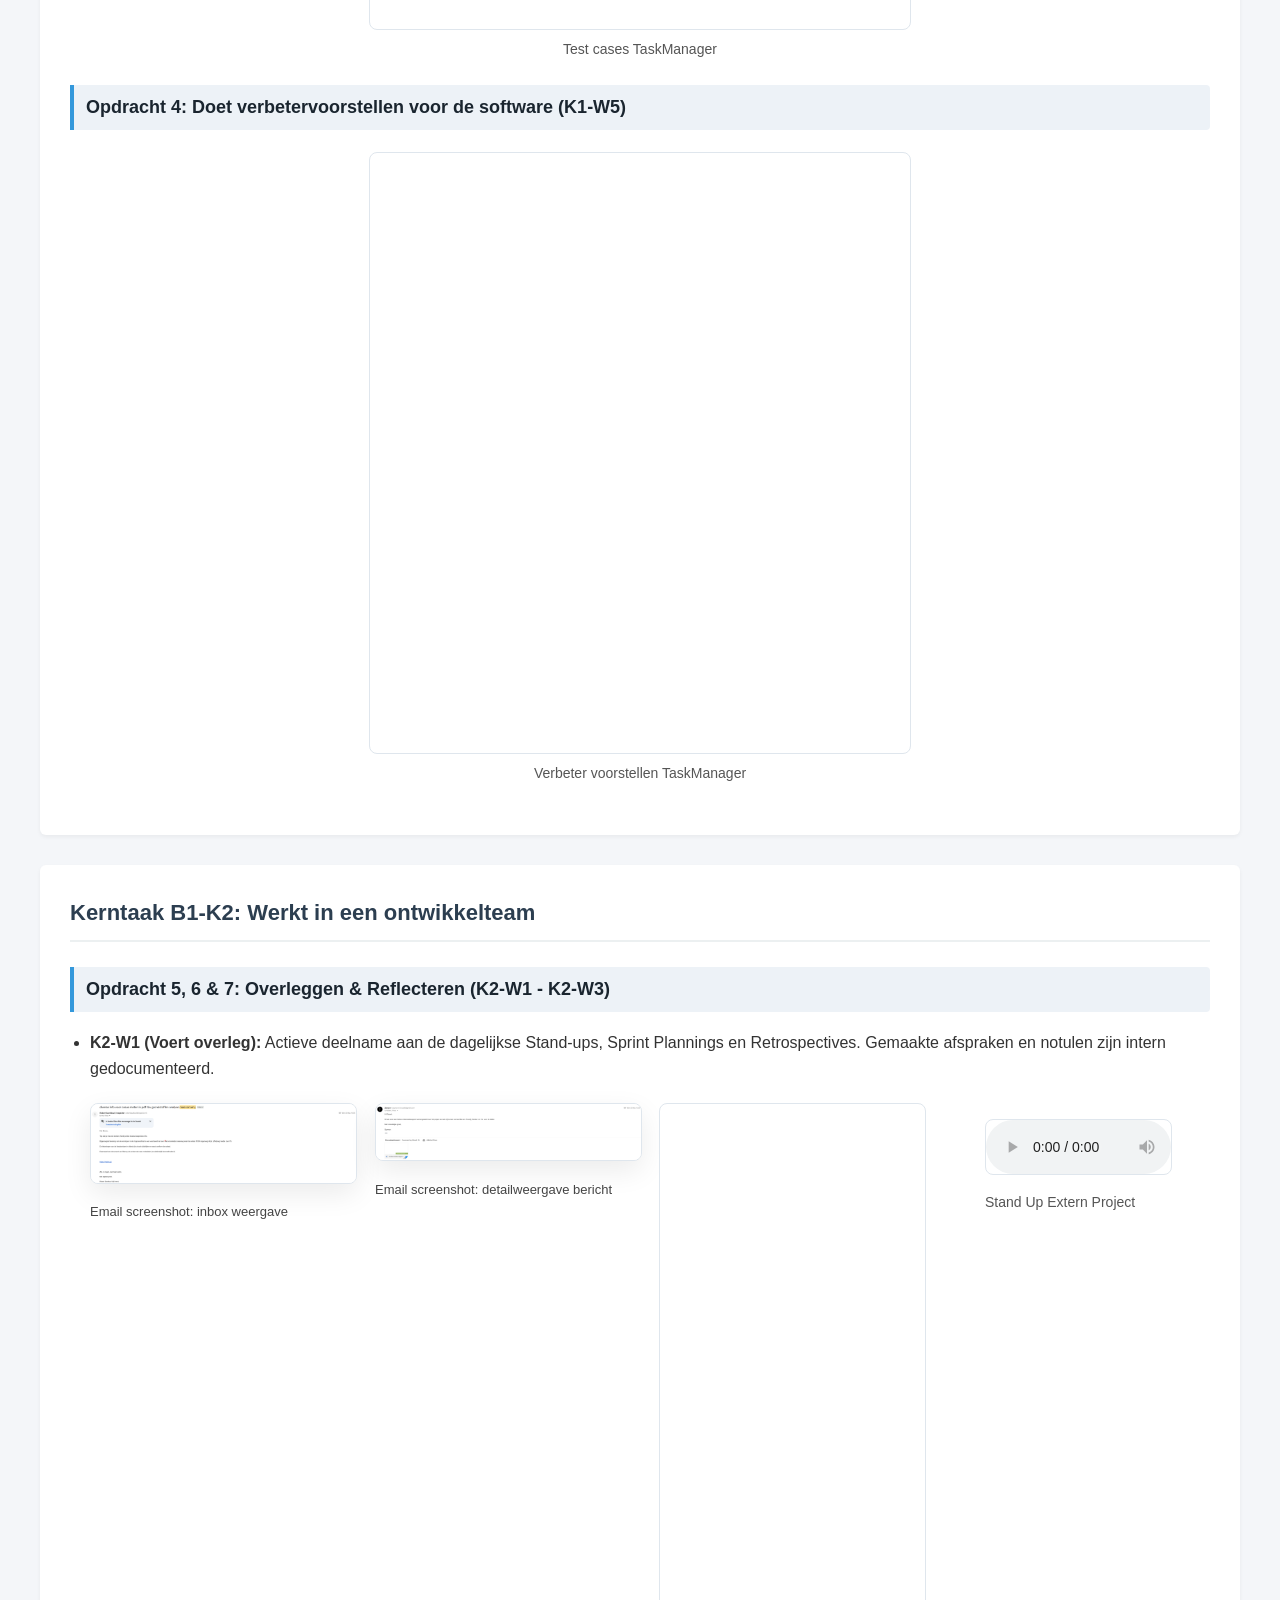
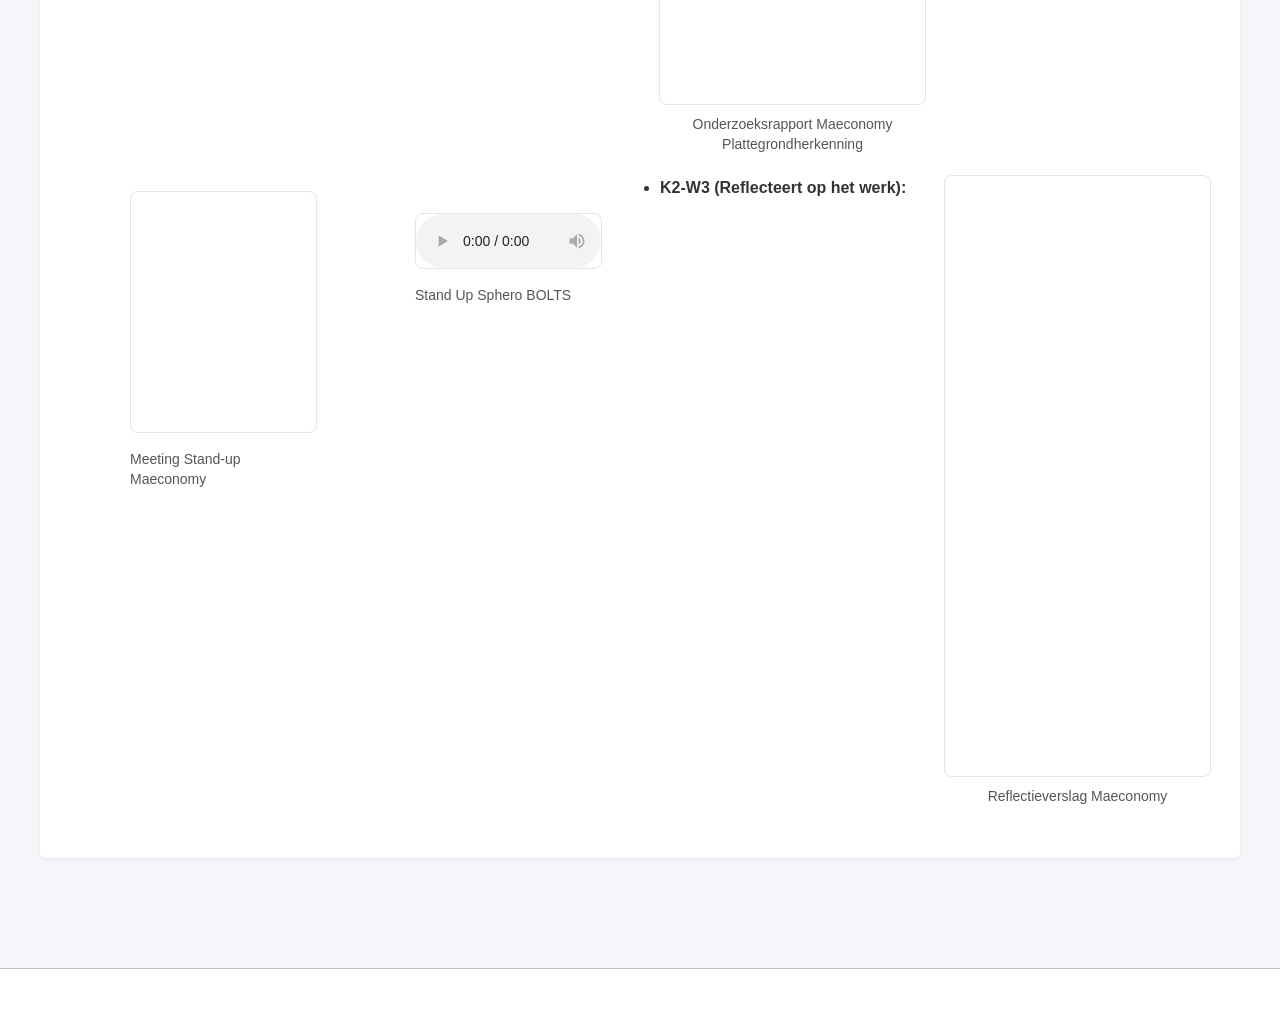
==== commit 723249b3: "fixed youtube embed links in werkprocessen.html" ====
--- a/werkprocessen.html
+++ b/werkprocessen.html
@@ -35,33 +35,33 @@
             <div class="figure-grid">
                 <figure class="document-figure">
                     <div class="pdf-click-overlay"
-                        data-pdf-src="../Bewijsstukken/PDFS/User Stories Task Manager Maeconomy.pdf#toolbar=0"
+                        data-pdf-src="Bewijsstukken/PDFS/User Stories Task Manager Maeconomy.pdf#toolbar=0"
                         data-pdf-title="User Stories TaskManager Maeconomy"></div>
-                    <iframe src="../Bewijsstukken/PDFS/User Stories Task Manager Maeconomy.pdf#toolbar=0" width="500"
+                    <iframe src="Bewijsstukken/PDFS/User Stories Task Manager Maeconomy.pdf#toolbar=0" width="500"
                         height="600" data-pdf-title="User Stories TaskManager Maeconomy"></iframe>
                     <figcaption>User Stories TaskManager Maeconomy</figcaption>
                 </figure>
                 <figure class="document-figure">
                     <div class="pdf-click-overlay"
-                        data-pdf-src="../Bewijsstukken/PDFS/Functioneel Ontwerp TaskManager Maeconomy.pdf#toolbar=0"
+                        data-pdf-src="Bewijsstukken/PDFS/Functioneel Ontwerp TaskManager Maeconomy.pdf#toolbar=0"
                         data-pdf-title="Functioneel Ontwerp TaskManager Maeconomy"></div>
-                    <iframe src="../Bewijsstukken/PDFS/Functioneel Ontwerp TaskManager Maeconomy.pdf#toolbar=0"
+                    <iframe src="Bewijsstukken/PDFS/Functioneel Ontwerp TaskManager Maeconomy.pdf#toolbar=0"
                         width="500" height="600" data-pdf-title="Functioneel Ontwerp TaskManager Maeconomy"></iframe>
                     <figcaption>Functioneel Ontwerp TaskManager Maeconomy</figcaption>
                 </figure>
                 <figure class="document-figure">
                     <div class="pdf-click-overlay"
-                        data-pdf-src="../Bewijsstukken/PDFS/Documentatie Furhat.pdf#toolbar=0"
+                        data-pdf-src="Bewijsstukken/PDFS/Documentatie Furhat.pdf#toolbar=0"
                         data-pdf-title="Documentatie Furhat"></div>
-                    <iframe src="../Bewijsstukken/PDFS/Documentatie Furhat.pdf#toolbar=0" width="500" height="600"
+                    <iframe src="Bewijsstukken/PDFS/Documentatie Furhat.pdf#toolbar=0" width="500" height="600"
                         data-pdf-title="Documentatie Furhat"></iframe>
                     <figcaption>Documentatie Furhat</figcaption>
                 </figure>
                 <figure class="document-figure">
                     <div class="pdf-click-overlay"
-                        data-pdf-src="../Bewijsstukken/PDFS/Sphero BOLTS Demonstrator.pdf#toolbar=0"
+                        data-pdf-src="Bewijsstukken/PDFS/Sphero BOLTS Demonstrator.pdf#toolbar=0"
                         data-pdf-title="Documentatie Sphero BOLTS Demonstrator"></div>
-                    <iframe src="../Bewijsstukken/PDFS/Sphero BOLTS Demonstrator.pdf#toolbar=0" width="500" height="600"
+                    <iframe src="Bewijsstukken/PDFS/Sphero BOLTS Demonstrator.pdf#toolbar=0" width="500" height="600"
                         data-pdf-title="Documentatie Sphero BOLTS Demonstrator"></iframe>
                     <figcaption>Documentatie Sphero BOLTS Demonstrator</figcaption>
                 </figure>
@@ -138,15 +138,19 @@
             </div>
             <div class="figure-grid">
                 <figure class="media-figure">
-                    <video width="320" height="240" controls>
-                        <source src="../Bewijsstukken/Video's/Demonstratie BOLTS.mp4" type="video/mp4">
-                    </video>
+                        <iframe width="320" height="240" src="https://www.youtube.com/embed/-1VhvgRjwGU" 
+                            title="Meeting Stand-up Maeconomy" frameborder="0" 
+                            allow="accelerometer; autoplay; clipboard-write; encrypted-media; gyroscope; picture-in-picture; web-share" 
+                            allowfullscreen>
+                        </iframe>
                     <figcaption>Video test werking Sphero BOLTS</figcaption>
                 </figure>
                 <figure class="media-figure">
-                    <video width="320" height="240" controls>
-                        <source src="../Bewijsstukken/Video's/Screen_Recording_2026-01-12_123313.mp4" type="video/mp4">
-                    </video>
+                        <iframe width="320" height="240" src="https://www.youtube.com/embed/nynZ53CHits" 
+                            title="Meeting Stand-up Maeconomy" frameborder="0" 
+                            allow="accelerometer; autoplay; clipboard-write; encrypted-media; gyroscope; picture-in-picture; web-share" 
+                            allowfullscreen>
+                        </iframe>
                     <figcaption>Video categorie aanmaken TaskManager</figcaption>
                 </figure>
             </div>
@@ -155,9 +159,9 @@
             <div class="figure-grid">
                 <figure class="document-figure">
                     <div class="pdf-click-overlay"
-                        data-pdf-src="../Bewijsstukken/PDFS/Test cases TaskManager.pdf#toolbar=0"
+                        data-pdf-src="Bewijsstukken/PDFS/Test cases TaskManager.pdf#toolbar=0"
                         data-pdf-title="Test cases TaskManager"></div>
-                    <iframe src="../Bewijsstukken/PDFS/Test cases TaskManager.pdf#toolbar=0" width="500" height="600"
+                    <iframe src="Bewijsstukken/PDFS/Test cases TaskManager.pdf#toolbar=0" width="500" height="600"
                         data-pdf-title="Test cases TaskManager"></iframe>
                     <figcaption>Test cases TaskManager</figcaption>
                 </figure>
@@ -167,9 +171,9 @@
             <div class="figure-grid">
                 <figure class="document-figure">
                     <div class="pdf-click-overlay"
-                        data-pdf-src="../Bewijsstukken/PDFS/Verbetervoorstellen Task Manager.pdf#toolbar=0"
+                        data-pdf-src="Bewijsstukken/PDFS/Verbetervoorstellen Task Manager.pdf#toolbar=0"
                         data-pdf-title="Verbeter voorstellen TaskManager"></div>
-                    <iframe src="../Bewijsstukken/PDFS/Verbetervoorstellen Task Manager.pdf#toolbar=0" width="500"
+                    <iframe src="Bewijsstukken/PDFS/Verbetervoorstellen Task Manager.pdf#toolbar=0" width="500"
                         height="600" data-pdf-title="Verbeter voorstellen TaskManager"></iframe>
                     <figcaption>Verbeter voorstellen TaskManager</figcaption>
                 </figure>
@@ -185,37 +189,37 @@
                 <div class="figure-grid">
                     <figure class="media-figure screenshot-figure">
                         <a href="#" class="screenshot-lightbox-trigger"
-                            data-src="../Bewijsstukken/Screenshots/Screenshot 2026-06-05 051220.png"
+                            data-src="Bewijsstukken/Screenshots/Screenshot 2026-06-05 051220.png"
                             data-caption="Email screenshot: inbox weergave">
                             <img class="screenshot-image"
-                                src="../Bewijsstukken/Screenshots/Screenshot 2026-06-05 051220.png"
+                                src="Bewijsstukken/Screenshots/Screenshot 2026-06-05 051220.png"
                                 alt="Email screenshot 1">
                         </a>
                         <figcaption>Email screenshot: inbox weergave</figcaption>
                     </figure>
                     <figure class="media-figure screenshot-figure">
                         <a href="#" class="screenshot-lightbox-trigger"
-                            data-src="../Bewijsstukken/Screenshots/Screenshot 2026-06-05 051240.png"
+                            data-src="Bewijsstukken/Screenshots/Screenshot 2026-06-05 051240.png"
                             data-caption="Email screenshot: detailweergave bericht">
                             <img class="screenshot-image"
-                                src="../Bewijsstukken/Screenshots/Screenshot 2026-06-05 051240.png"
+                                src="Bewijsstukken/Screenshots/Screenshot 2026-06-05 051240.png"
                                 alt="Email screenshot 2">
                         </a>
                         <figcaption>Email screenshot: detailweergave bericht</figcaption>
                     </figure>
                     <figure class="document-figure">
                         <div class="pdf-click-overlay"
-                            data-pdf-src="../Bewijsstukken/PDFS/Onderzoeksrapport Maeconomy Plattegrondherkenning.pdf#toolbar=0"
+                            data-pdf-src="Bewijsstukken/PDFS/Onderzoeksrapport Maeconomy Plattegrondherkenning.pdf#toolbar=0"
                             data-pdf-title="Onderzoeksrapport Maeconomy Plattegrondherkenning"></div>
                         <iframe
-                            src="../Bewijsstukken/PDFS/Onderzoeksrapport Maeconomy Plattegrondherkenning.pdf#toolbar=0"
+                            src="Bewijsstukken/PDFS/Onderzoeksrapport Maeconomy Plattegrondherkenning.pdf#toolbar=0"
                             width="500" height="600"
                             data-pdf-title="Onderzoeksrapport Maeconomy Plattegrondherkenning"></iframe>
                         <figcaption>Onderzoeksrapport Maeconomy Plattegrondherkenning</figcaption>
                     </figure>
                     <figure class="media-figure">
                         <audio controls>
-                            <source src="../Bewijsstukken/Audio/27-11-2023 (min 6.47).m4a" type="audio/mp4">
+                            <source src="Bewijsstukken/Audio/27-11-2023 (min 6.47).m4a" type="audio/mp4">
                         </audio>
                         <figcaption>Stand Up Extern Project</figcaption>
                     </figure>
@@ -230,7 +234,7 @@
                     <div class="figure-grid">
                         <figure class="media-figure">
                             <audio controls>
-                                <source src="../Bewijsstukken/Audio/Februari 7 Stand up.m4a" type="audio/mp4">
+                                <source src="Bewijsstukken/Audio/Februari 7 Stand up.m4a" type="audio/mp4">
                             </audio>
                             <figcaption>Stand Up Sphero BOLTS</figcaption>
                         </figure>
@@ -239,9 +243,9 @@
                     <li><strong>K2-W3 (Reflecteert op het werk):</strong></li>
                     <figure class="document-figure">
                         <div class="pdf-click-overlay"
-                            data-pdf-src="../Bewijsstukken/PDFS/Reflectieverslag Maeconomy.pdf#toolbar=0"
+                            data-pdf-src="Bewijsstukken/PDFS/Reflectieverslag Maeconomy.pdf#toolbar=0"
                             data-pdf-title="Reflectieverslag Maeconomy"></div>
-                        <iframe src="../Bewijsstukken/PDFS/Reflectieverslag Maeconomy.pdf#toolbar=0" width="500"
+                        <iframe src="Bewijsstukken/PDFS/Reflectieverslag Maeconomy.pdf#toolbar=0" width="500"
                             height="600" data-pdf-title="Reflectieverslag Maeconomy"
                             data-pdf-title="Reflectieverslag Maeconomy"></iframe>
                         <figcaption>Reflectieverslag Maeconomy</figcaption>
